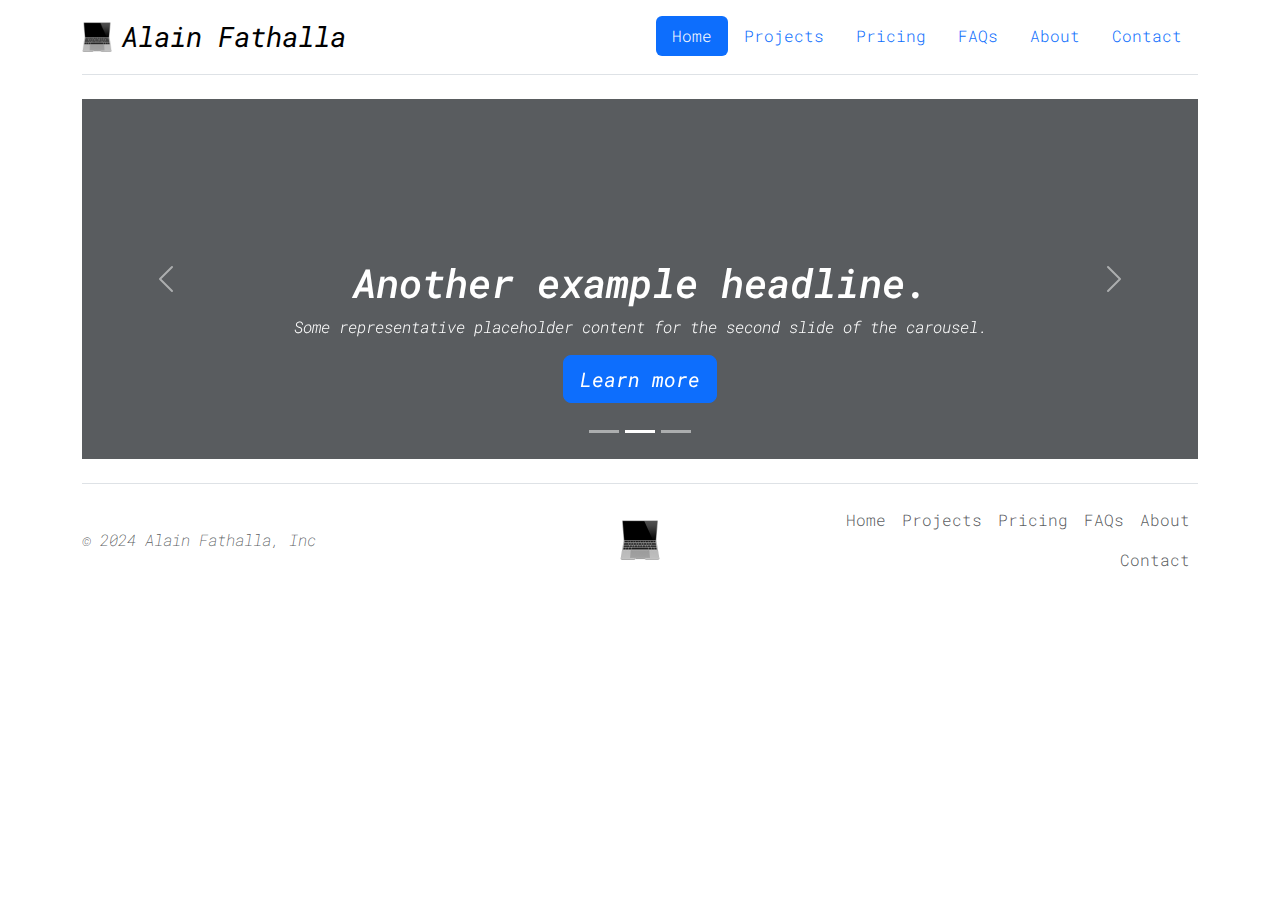
==== index.html @ d928bb20 "Add files via upload" ====
<!-- TODO 1: Create the HTML Boilerplate -->
<!DOCTYPE html>
<html lang="en">
<head>
    <meta charset="UTF-8">
    <meta name="viewport" content="width=device-width, initial-scale=1.0">
    <link href="https://cdn.jsdelivr.net/npm/bootstrap@5.3.3/dist/css/bootstrap.min.css" rel="stylesheet" integrity="sha384-QWTKZyjpPEjISv5WaRU9OFeRpok6YctnYmDr5pNlyT2bRjXh0JMhjY6hW+ALEwIH" crossorigin="anonymous">
    <link rel="preconnect" href="https://fonts.googleapis.com">
    <link rel="preconnect" href="https://fonts.gstatic.com" crossorigin>
    <link href="https://fonts.googleapis.com/css2?family=Libre+Baskerville:ital,wght@0,400;0,700;1,400&family=Roboto+Mono:ital,wght@0,100..700;1,100..700&display=swap" rel="stylesheet">
    <style>
        .test {
           font-family: "Roboto Mono", monospace;
           font-optical-sizing: auto;
           font-weight: 400;
           font-style: italic;
        }

        .nav-link {
           font-family: "Roboto Mono", monospace;
           font-optical-sizing: auto;
           font-weight: 300;
           font-style: normal;
        }

        .mb-0 {
            font-family: "Roboto Mono", monospace;
            font-optical-sizing: auto;
            font-weight: 200;
            font-style: italic;
        }

        #myCarousel {
            font-family: "Roboto Mono", monospace;
            font-optical-sizing: auto;
            font-weight: 300;
            font-style: italic;
        }

        .carousel-item {
            height: 40vh;
        }

        .image-div-test {
            display: flex;
            width: 100%;
            height: 100%;
            justify-content: center;
            /* align-items: center; */
        }
        .image-test {
            align-self: center;
        }
    </style>
    <title>Alain's Webpage</title>
</head>
<body>
    <div class="container">
        <header class="d-flex flex-wrap justify-content-center py-3 mb-4 border-bottom">
            <a href="/" class="d-flex align-items-center mb-3 mb-md-0 me-md-auto link-body-emphasis text-decoration-none">
            <!-- <svg class="bi me-2" width="40" height="32"><use xlink:href="#bootstrap"></use></svg> -->
            <img src="./laptop-icon.png" alt="Laptop" width="30px"/>
            <!-- <a href="."><img src="./laptop-icon.png" alt="Laptop" width="40px"/></a> -->
            <!-- Following line is to add a space between the logo and my name I added an 'a' and made it's color white-->
            <span style="color: white;">a</span>
            <span class="fs-3 test">Alain Fathalla</span>
            </a>

            <ul class="nav nav-pills">
            <li class="nav-item"><a href="#" class="nav-link active" aria-current="page">Home</a></li>
            <li class="nav-item"><a href="#" class="nav-link">Projects</a></li>
            <li class="nav-item"><a href="#" class="nav-link">Pricing</a></li>
            <li class="nav-item"><a href="#" class="nav-link">FAQs</a></li>
            <li class="nav-item"><a href="#" class="nav-link">About</a></li>
            <li class="nav-item"><a href="#" class="nav-link">Contact</a></li>
            </ul>
        </header>
    </div>

    <div class="container">
        <div id="myCarousel" class="carousel slide mb-6" data-bs-ride="carousel">
            <div class="carousel-indicators">
              <button type="button" data-bs-target="#myCarousel" data-bs-slide-to="0" class="" aria-label="Slide 1"></button>
              <button type="button" data-bs-target="#myCarousel" data-bs-slide-to="1" aria-label="Slide 2" class="active" aria-current="true"></button>
              <button type="button" data-bs-target="#myCarousel" data-bs-slide-to="2" aria-label="Slide 3" class=""></button>
            </div>
            <div class="carousel-inner">
              <div class="carousel-item">
                <div class="image-div-test"><a href="./11.2 Bootstrap Components/index.html"><img class="image-test" src="./11.2 Bootstrap Components/moving-van.jpg" width="100%"/></a></div>
                <!-- <svg class="bd-placeholder-img" width="100%" height="100%" xmlns="http://www.w3.org/2000/svg" aria-hidden="true" preserveAspectRatio="xMidYMid slice" focusable="false"><rect width="100%" height="100%" fill="var(--bs-secondary-color)"></rect></svg> -->
                <div class="container">
                  <div class="carousel-caption text-start">
                    <h1>Move It.</h1>
                    <p class="opacity-75">Moving can't be easier.</p>
                    <p><a class="btn btn-lg btn-primary" href="./11.2 Bootstrap Components/index.html">Get a quote</a></p>
                  </div>
                </div>
              </div>
              <div class="carousel-item active">
                <svg class="bd-placeholder-img" width="100%" height="100%" xmlns="http://www.w3.org/2000/svg" aria-hidden="true" preserveAspectRatio="xMidYMid slice" focusable="false"><rect width="100%" height="100%" fill="var(--bs-secondary-color)"></rect></svg>
                <div class="container">
                  <div class="carousel-caption">
                    <h1>Another example headline.</h1>
                    <p>Some representative placeholder content for the second slide of the carousel.</p>
                    <p><a class="btn btn-lg btn-primary" href="#">Learn more</a></p>
                  </div>
                </div>
              </div>
              <div class="carousel-item">
                <svg class="bd-placeholder-img" width="100%" height="100%" xmlns="http://www.w3.org/2000/svg" aria-hidden="true" preserveAspectRatio="xMidYMid slice" focusable="false"><rect width="100%" height="100%" fill="var(--bs-secondary-color)"></rect></svg>
                <div class="container">
                  <div class="carousel-caption text-end">
                    <h1>One more for good measure.</h1>
                    <p>Some representative placeholder content for the third slide of this carousel.</p>
                    <p><a class="btn btn-lg btn-primary" href="#">Browse gallery</a></p>
                  </div>
                </div>
              </div>
            </div>
            <button class="carousel-control-prev" type="button" data-bs-target="#myCarousel" data-bs-slide="prev">
              <span class="carousel-control-prev-icon" aria-hidden="true"></span>
              <span class="visually-hidden">Previous</span>
            </button>
            <button class="carousel-control-next" type="button" data-bs-target="#myCarousel" data-bs-slide="next">
              <span class="carousel-control-next-icon" aria-hidden="true"></span>
              <span class="visually-hidden">Next</span>
            </button>
          </div>
    </div>



    <!-- <h1>Alain Fathalla's Portfolio</h1>

    <h2>I'm a Web Developer</h2>

    <hr />
    <h3><a href="./public/movie-ranking.html">Movie Ranking Project</a></h3>
    <a href="./public/movie-ranking.html"><img src="./assets/images/movie-ranking.png" height="200" alt="Movie ranking project preview"/></a>

    <h3><a href="./public/birthday-invite.html">Birthday Invite Project</a></h3>
    <a href="./public/birthday-invite.html"><img src="./assets/images/birthday-invite.png" height="200" alt="Birthday invite project preview"/></a>

    <hr />
    <a href="./public/about.html">About Me</a>
    <a href="./public/contact.html">Contact Me</a> -->

    <div class="container">
        <footer class="d-flex flex-wrap justify-content-between align-items-center py-3 my-4 border-top">
          <p class="col-md-4 mb-0 text-body-secondary">© 2024 Alain Fathalla, Inc</p>
      
          <!-- <a href="/" class="col-md-4 d-flex align-items-center justify-content-center mb-3 mb-md-0 me-md-auto link-body-emphasis text-decoration-none">
            <svg class="bi me-2" width="40" height="32"><use xlink:href="#bootstrap"></use></svg>
          </a> -->

          <!-- <p>💻</p> -->
          <a href="."><img src="./laptop-icon.png" alt="Laptop" width="40px"/></a>
          <!-- <svg>"./image2vector.svg"</svg> -->

      
          <ul class="nav col-md-4 justify-content-end">
            <li class="nav-item"><a href="#" class="nav-link px-2 text-body-secondary">Home</a></li>
            <li class="nav-item"><a href="#" class="nav-link px-2 text-body-secondary">Projects</a></li>
            <li class="nav-item"><a href="#" class="nav-link px-2 text-body-secondary">Pricing</a></li>
            <li class="nav-item"><a href="#" class="nav-link px-2 text-body-secondary">FAQs</a></li>
            <li class="nav-item"><a href="#" class="nav-link px-2 text-body-secondary">About</a></li>
            <li class="nav-item"><a href="#" class="nav-link px-2 text-body-secondary">Contact</a></li>
          </ul>
        </footer>
      </div>
      <script src="https://cdn.jsdelivr.net/npm/bootstrap@5.3.3/dist/js/bootstrap.bundle.min.js" integrity="sha384-YvpcrYf0tY3lHB60NNkmXc5s9fDVZLESaAA55NDzOxhy9GkcIdslK1eN7N6jIeHz" crossorigin="anonymous"></script>
</body>
</html>

<!-- TODO 2: Add Your previous projects' HTML into the public folder -->

<!-- TODO 3: Take screenshots of your project previews and add the images to the images folder -->

<!-- TODO 4: Add titles/subtitles etc. -->

<!-- TODO 5: Add a link to the project pages -->

<!-- TODO 6: Add images to show the project previews
HINT for TODO 6: You can use the height attribute set to 200 to make the image smaller:
https://developer.mozilla.org/en-US/docs/Web/HTML/Element/img#attr-height -->

<!-- TODO 7: Add the Contact Me and About Me page links -->
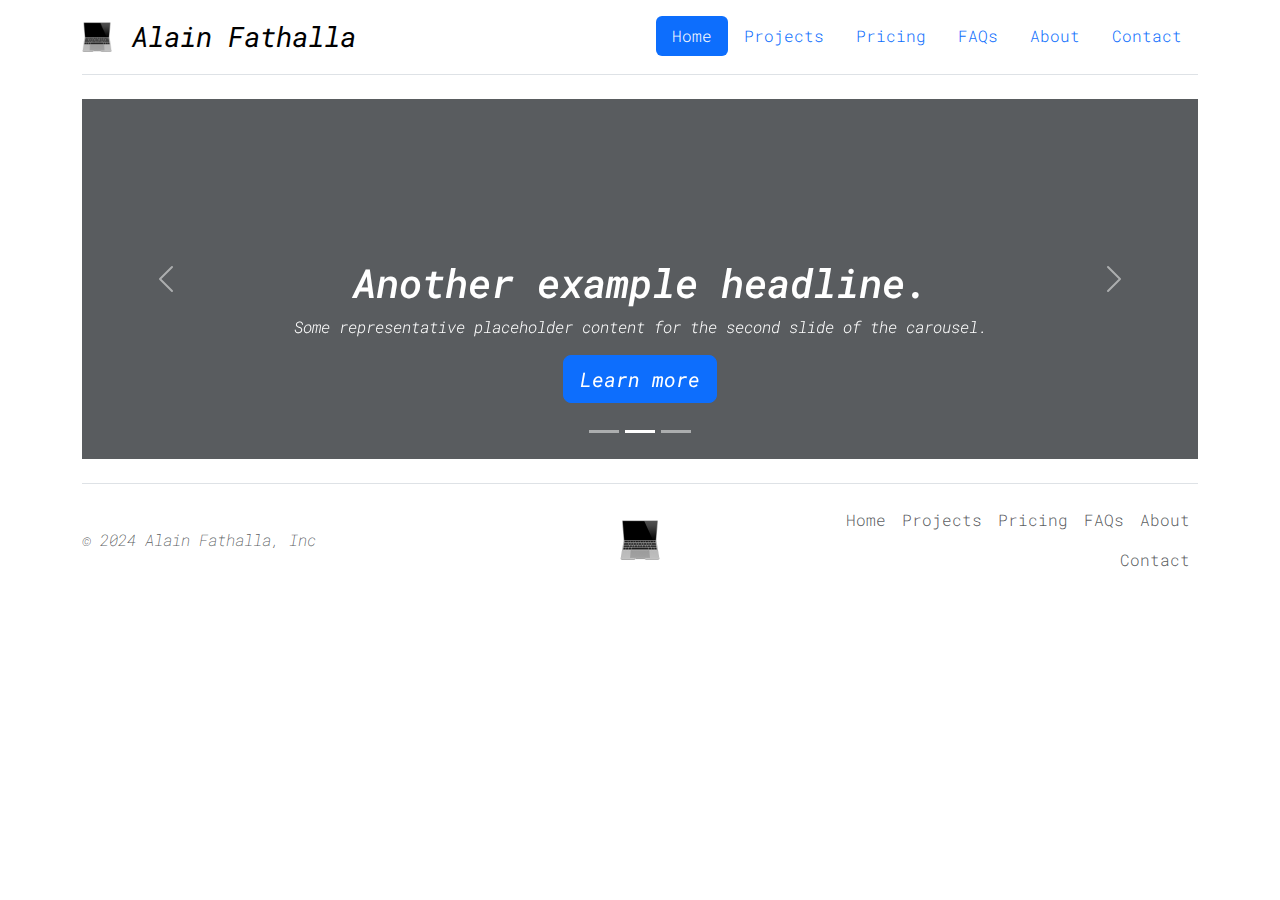
==== commit 761929a0: "Adding favicon" ====
--- a/index.html
+++ b/index.html
@@ -4,6 +4,12 @@
 <head>
     <meta charset="UTF-8">
     <meta name="viewport" content="width=device-width, initial-scale=1.0">
+    <link rel="icon" type="image/png" href="/my-favicon/favicon-48x48.png" sizes="48x48" />
+    <link rel="icon" type="image/svg+xml" href="/my-favicon/favicon.svg" />
+    <link rel="shortcut icon" href="/my-favicon/favicon.ico" />
+    <link rel="apple-touch-icon" sizes="180x180" href="/my-favicon/apple-touch-icon.png" />
+    <meta name="apple-mobile-web-app-title" content="Alain" />
+    <link rel="manifest" href="/my-favicon/site.webmanifest" />
     <link href="https://cdn.jsdelivr.net/npm/bootstrap@5.3.3/dist/css/bootstrap.min.css" rel="stylesheet" integrity="sha384-QWTKZyjpPEjISv5WaRU9OFeRpok6YctnYmDr5pNlyT2bRjXh0JMhjY6hW+ALEwIH" crossorigin="anonymous">
     <link rel="preconnect" href="https://fonts.googleapis.com">
     <link rel="preconnect" href="https://fonts.gstatic.com" crossorigin>
@@ -62,7 +68,7 @@
             <img src="./laptop-icon.png" alt="Laptop" width="30px"/>
             <!-- <a href="."><img src="./laptop-icon.png" alt="Laptop" width="40px"/></a> -->
             <!-- Following line is to add a space between the logo and my name I added an 'a' and made it's color white-->
-            <span style="color: white;">a</span>
+            <span style="color: white;">aa</span>
             <span class="fs-3 test">Alain Fathalla</span>
             </a>
 
@@ -184,4 +190,4 @@
 HINT for TODO 6: You can use the height attribute set to 200 to make the image smaller:
 https://developer.mozilla.org/en-US/docs/Web/HTML/Element/img#attr-height -->
 
-<!-- TODO 7: Add the Contact Me and About Me page links -->+<!-- TODO 7: Add the Contact Me and About Me page links -->
